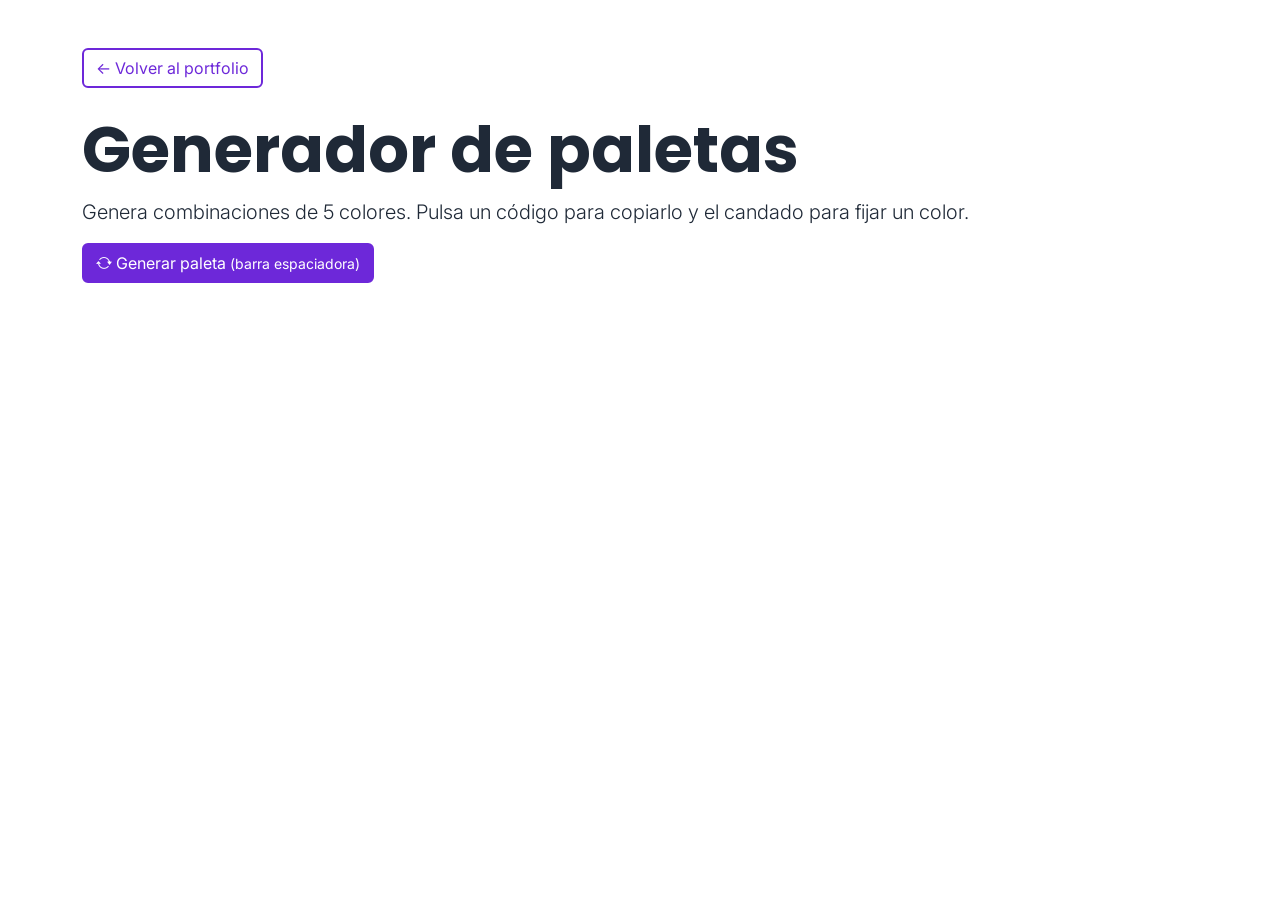
==== paletas/index.html @ e2b554bf "Create index.html" ====
<!DOCTYPE html>
<html lang="es" data-bs-theme="light">
<head>
  <meta charset="UTF-8">
  <meta name="viewport" content="width=device-width, initial-scale=1">
  <title>Generador de paletas | Manu Carletti</title>
  <meta name="description" content="Generador de paletas de 5 colores con opción de fijar colores y copiar su código.">
  <link href="https://cdn.jsdelivr.net/npm/bootstrap@5.3.3/dist/css/bootstrap.min.css" rel="stylesheet">
  <link href="https://cdn.jsdelivr.net/npm/bootstrap-icons@1.11.3/font/bootstrap-icons.min.css" rel="stylesheet">
  <!-- Reutilizo el tema del portfolio (variables, botones y modo oscuro) -->
  <link href="../css/estilos.css" rel="stylesheet">
  <link href="paletas.css" rel="stylesheet">
</head>
<body>
  <main class="container py-5">
    <a href="../index.html" class="btn btn-outline-principal mb-4">← Volver al portfolio</a>
    <h1 class="titulo-hero">Generador de paletas</h1>
    <p class="lead">Genera combinaciones de 5 colores. Pulsa un código para copiarlo y el candado para fijar un color.</p>

    <button id="btn-generar" class="btn btn-principal mb-4">
      <i class="bi bi-arrow-repeat"></i> Generar paleta <small>(barra espaciadora)</small>
    </button>

    <!-- Las 5 muestras las crea paletas.js -->
    <div id="paleta" class="row g-3"></div>

    <!-- aria-live: los lectores de pantalla anuncian el aviso al copiar -->
    <p id="aviso" class="mt-3" role="status" aria-live="polite"></p>
  </main>

  <script src="paletas.js"></script>
</body>
</html>
---- css/estilos.css ----
/* Tema propio: colores y tipografías en variables para cambiar el aspecto desde un solo sitio */
@import url('https://fonts.googleapis.com/css2?family=Poppins:wght@400;600;700&family=Inter:wght@400;500&display=swap');

:root {
  --color-principal: #6d28d9;
  --color-principal-osc: #5b21b6;
  --color-fondo: #ffffff;
  --color-fondo-alt: #f5f3ff;
  --color-texto: #1f2937;
  --fuente-titulos: 'Poppins', sans-serif;
  --fuente-texto: 'Inter', sans-serif;
}

/* Modo oscuro: Bootstrap añade data-bs-theme="dark" y aquí cambio las variables.
   El acento se aclara porque el morado original casi no se lee sobre fondo oscuro */
[data-bs-theme="dark"] {
  --color-fondo: #111827;
  --color-fondo-alt: #1f2937;
  --color-texto: #e5e7eb;
  --color-principal: #a78bfa;
  --color-principal-osc: #c4b5fd;
}

html { scroll-behavior: smooth; }

body {
  font-family: var(--fuente-texto);
  background: var(--color-fondo);
  color: var(--color-texto);
}

h1, h2, h3, h4, .navbar-brand { font-family: var(--fuente-titulos); }

/* Evita que el menú fijo tape el título al saltar a una sección */
section { scroll-margin-top: 70px; }

/* Menú con mis colores para que también cambie en modo oscuro */
.barra-nav {
  background: var(--color-fondo);
  box-shadow: 0 2px 10px rgba(0,0,0,.08);
}
.barra-nav .nav-link, .barra-nav .navbar-brand { color: var(--color-texto); }
.barra-nav .nav-link:hover { color: var(--color-principal); }

/* clamp(mínimo, ideal, máximo): el título se adapta al ancho sin media queries */
.titulo-hero { font-size: clamp(2.2rem, 6vw, 4rem); font-weight: 700; }
.etiqueta { color: var(--color-principal); font-weight: 600; margin-bottom: .25rem; }

.seccion { padding: 5rem 0; }
.seccion-alt { background: var(--color-fondo-alt); }
.titulo-seccion {
  font-size: clamp(1.6rem, 4vw, 2.4rem);
  margin-bottom: 2rem;
}
/* Subrayado decorativo hecho solo con CSS */
.titulo-seccion::after {
  content: "";
  display: block;
  width: 60px; height: 4px;
  background: var(--color-principal);
  margin-top: .5rem;
  border-radius: 2px;
}
.text-center .titulo-seccion::after { margin-inline: auto; }

/* Botones propios para sustituir el azul de Bootstrap */
.btn-principal {
  background: var(--color-principal);
  color: #fff;
  border: 2px solid var(--color-principal);
}
.btn-principal:hover {
  background: var(--color-principal-osc);
  border-color: var(--color-principal-osc);
  color: #fff;
}
.btn-outline-principal {
  color: var(--color-principal);
  border: 2px solid var(--color-principal);
}
.btn-outline-principal:hover { background: var(--color-principal); color: #fff; }

/* Tarjetas con sombra en vez de borde; sube un poco al pasar el ratón */
.tarjeta-proyecto {
  background: var(--color-fondo);
  border: none;
  box-shadow: 0 4px 14px rgba(0,0,0,.1);
  transition: transform .25s ease, box-shadow .25s ease;
}
.tarjeta-proyecto:hover {
  transform: translateY(-6px);
  box-shadow: 0 10px 24px rgba(0,0,0,.18);
}
.etiqueta-tec { background: var(--color-principal); }

.habilidad {
  padding: 1.5rem 1rem;
  border-radius: 12px;
  background: var(--color-fondo-alt);
}
.habilidad i { font-size: 2.5rem; color: var(--color-principal); }

.pie { background: var(--color-fondo-alt); }
.pie a { color: var(--color-principal); }

/* Responsive: solo en móvil (menos de 768 px) reduzco el espaciado vertical */
@media (max-width: 767.98px) {
  .seccion { padding: 3rem 0; }
}
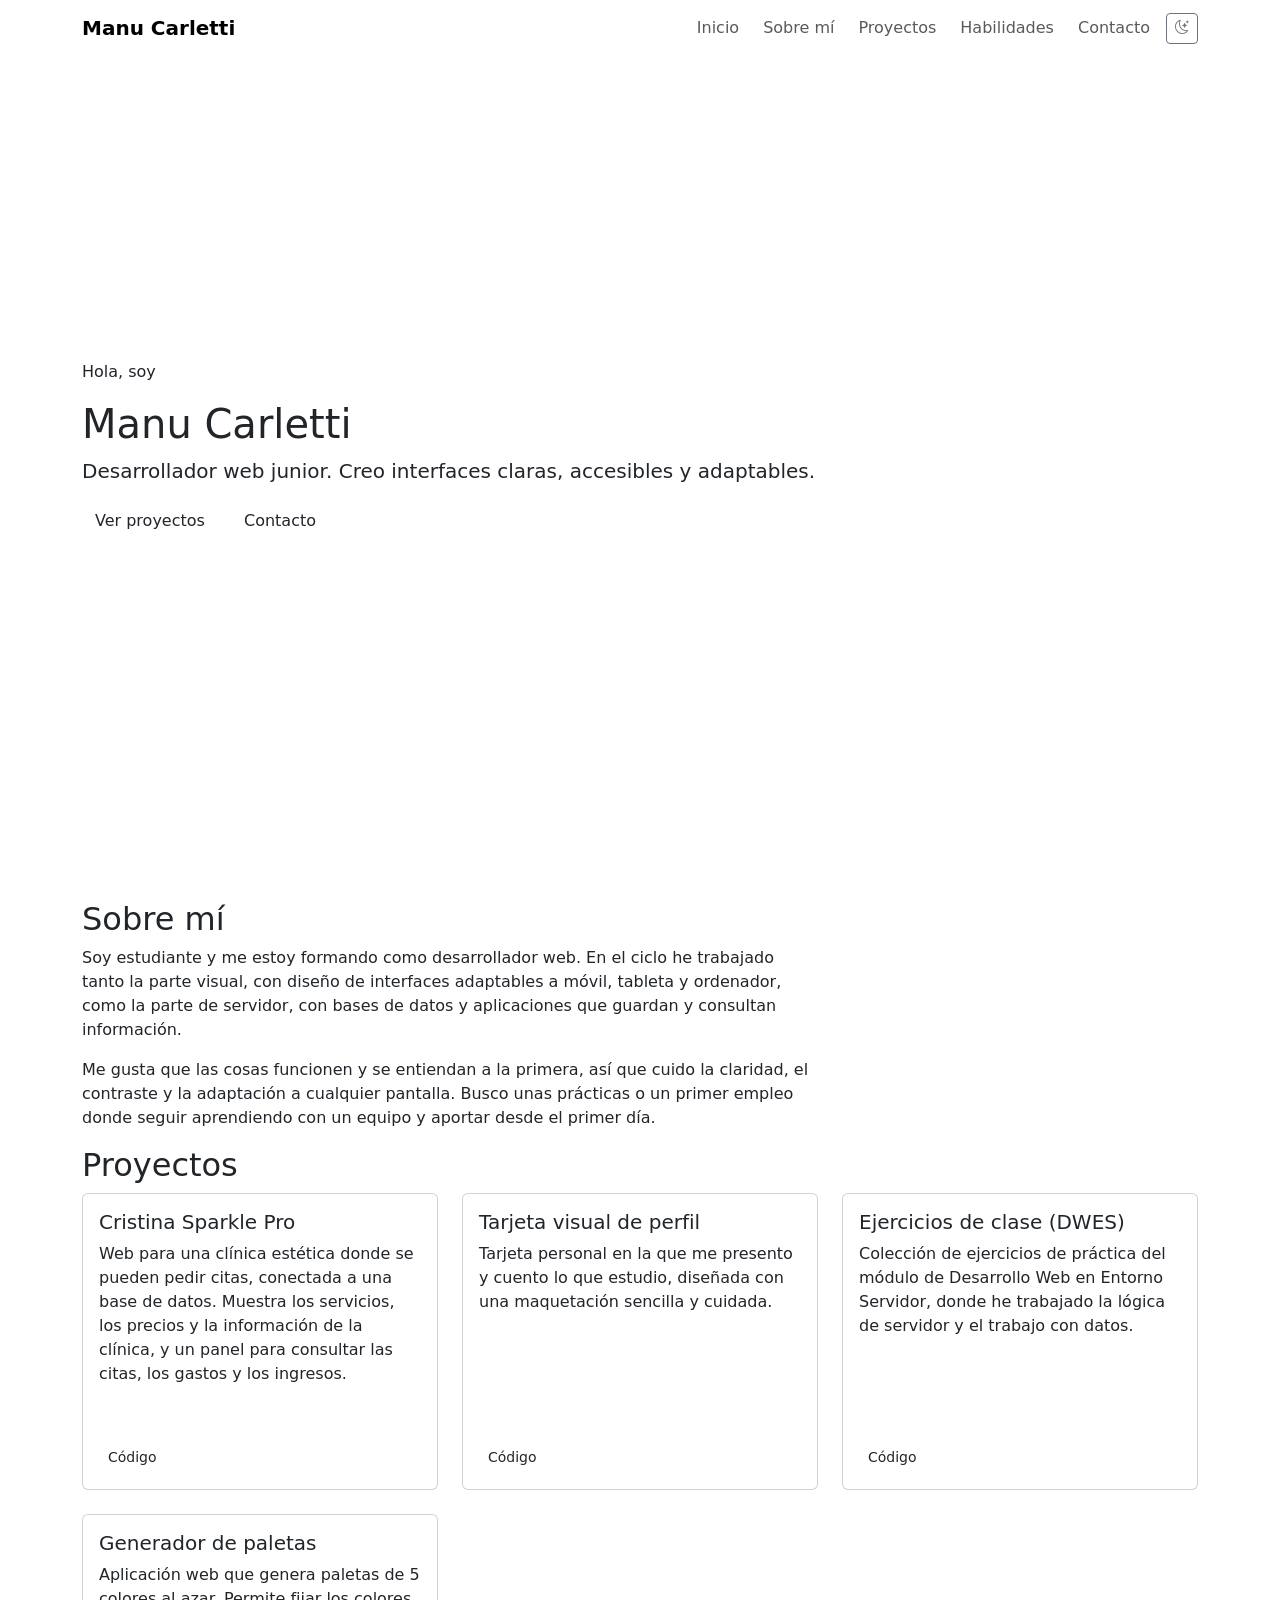
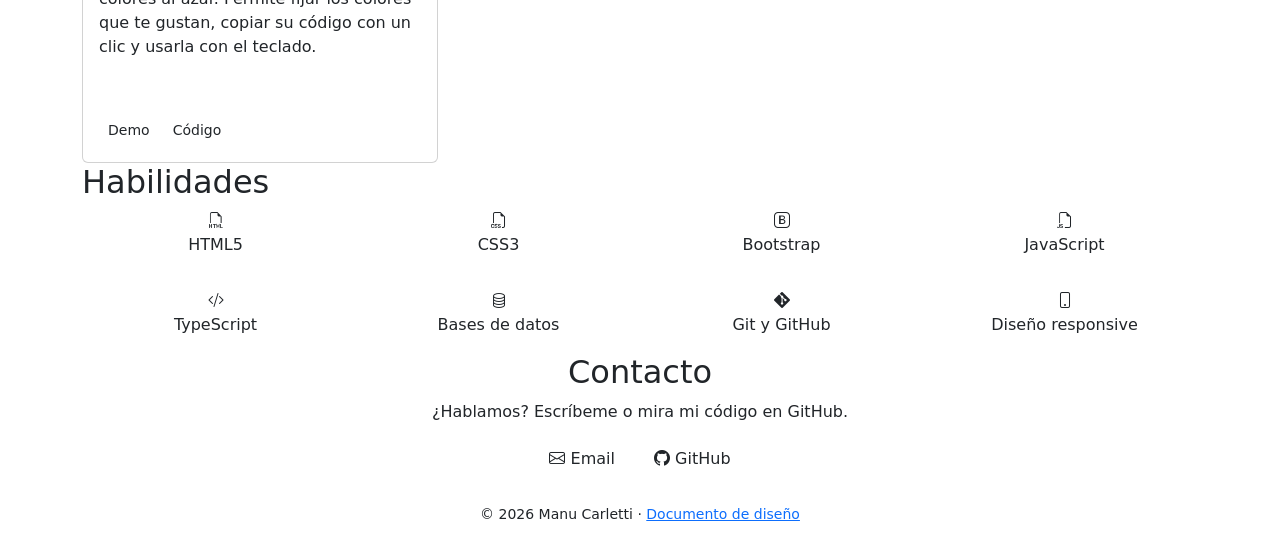
==== commit 9792e849: "Update index.html" ====
--- a/paletas/index.html
+++ b/paletas/index.html
@@ -2,32 +2,197 @@
 <html lang="es" data-bs-theme="light">
 <head>
   <meta charset="UTF-8">
+  <!-- Necesaria para que la web se adapte al móvil -->
   <meta name="viewport" content="width=device-width, initial-scale=1">
-  <title>Generador de paletas | Manu Carletti</title>
-  <meta name="description" content="Generador de paletas de 5 colores con opción de fijar colores y copiar su código.">
+  <title>Manu Carletti | Desarrollador Web</title>
+  <meta name="description" content="Portfolio de Manu Carletti, desarrollador web junior. Proyectos, habilidades y contacto.">
+  <!-- Open Graph: tarjeta al compartir el enlace en redes -->
+  <meta property="og:title" content="Manu Carletti | Desarrollador Web">
+  <meta property="og:description" content="Mira mis proyectos y habilidades.">
+  <meta property="og:url" content="https://manucarletti07-oss.github.io">
+  <!-- Bootstrap, el único framework, con la versión fijada -->
   <link href="https://cdn.jsdelivr.net/npm/bootstrap@5.3.3/dist/css/bootstrap.min.css" rel="stylesheet">
   <link href="https://cdn.jsdelivr.net/npm/bootstrap-icons@1.11.3/font/bootstrap-icons.min.css" rel="stylesheet">
-  <!-- Reutilizo el tema del portfolio (variables, botones y modo oscuro) -->
-  <link href="../css/estilos.css" rel="stylesheet">
-  <link href="paletas.css" rel="stylesheet">
+  <!-- Mi CSS va el último para poder sobrescribir Bootstrap -->
+  <link href="css/estilos.css" rel="stylesheet">
 </head>
 <body>
-  <main class="container py-5">
-    <a href="../index.html" class="btn btn-outline-principal mb-4">← Volver al portfolio</a>
-    <h1 class="titulo-hero">Generador de paletas</h1>
-    <p class="lead">Genera combinaciones de 5 colores. Pulsa un código para copiarlo y el candado para fijar un color.</p>
 
-    <button id="btn-generar" class="btn btn-principal mb-4">
-      <i class="bi bi-arrow-repeat"></i> Generar paleta <small>(barra espaciadora)</small>
-    </button>
+  <!-- Menú: hamburguesa en móvil y completo desde 768 px; fijo al hacer scroll -->
+  <header>
+    <nav class="navbar navbar-expand-md fixed-top barra-nav">
+      <div class="container">
+        <a class="navbar-brand fw-bold" href="#inicio">Manu Carletti</a>
+        <button class="navbar-toggler" type="button" data-bs-toggle="collapse"
+                data-bs-target="#menu" aria-controls="menu" aria-expanded="false"
+                aria-label="Abrir menú">
+          <span class="navbar-toggler-icon"></span>
+        </button>
+        <div class="collapse navbar-collapse" id="menu">
+          <ul class="navbar-nav ms-auto align-items-md-center gap-md-2">
+            <li class="nav-item"><a class="nav-link" href="#inicio">Inicio</a></li>
+            <li class="nav-item"><a class="nav-link" href="#sobre-mi">Sobre mí</a></li>
+            <li class="nav-item"><a class="nav-link" href="#proyectos">Proyectos</a></li>
+            <li class="nav-item"><a class="nav-link" href="#habilidades">Habilidades</a></li>
+            <li class="nav-item"><a class="nav-link" href="#contacto">Contacto</a></li>
+            <li class="nav-item">
+              <!-- Botón de modo claro/oscuro (js/main.js); aria-label porque solo tiene icono -->
+              <button id="btn-tema" class="btn btn-sm btn-outline-secondary" aria-label="Cambiar entre modo claro y oscuro">
+                <i class="bi bi-moon-stars"></i>
+              </button>
+            </li>
+          </ul>
+        </div>
+      </div>
+    </nav>
+  </header>
 
-    <!-- Las 5 muestras las crea paletas.js -->
-    <div id="paleta" class="row g-3"></div>
+  <main>
 
-    <!-- aria-live: los lectores de pantalla anuncian el aviso al copiar -->
-    <p id="aviso" class="mt-3" role="status" aria-live="polite"></p>
+    <!-- Inicio: ocupa toda la pantalla y centra el contenido -->
+    <section id="inicio" class="hero d-flex align-items-center min-vh-100">
+      <div class="container">
+        <div class="row">
+          <div class="col-lg-8">
+            <p class="etiqueta">Hola, soy</p>
+            <h1 class="titulo-hero">Manu Carletti</h1>
+            <p class="lead">Desarrollador web junior. Creo interfaces claras, accesibles y adaptables.</p>
+            <a href="#proyectos" class="btn btn-principal me-2">Ver proyectos</a>
+            <a href="#contacto" class="btn btn-outline-principal">Contacto</a>
+          </div>
+        </div>
+      </div>
+    </section>
+
+    <section id="sobre-mi" class="seccion">
+      <div class="container">
+        <h2 class="titulo-seccion">Sobre mí</h2>
+        <div class="row">
+          <!-- col-lg-8: líneas más cortas en ordenador para leer mejor -->
+          <div class="col-lg-8">
+            <p>Soy estudiante y me estoy formando como desarrollador web. En el ciclo he trabajado tanto la parte visual, con diseño de interfaces adaptables a móvil, tableta y ordenador, como la parte de servidor, con bases de datos y aplicaciones que guardan y consultan información.</p>
+            <p>Me gusta que las cosas funcionen y se entiendan a la primera, así que cuido la claridad, el contraste y la adaptación a cualquier pantalla. Busco unas prácticas o un primer empleo donde seguir aprendiendo con un equipo y aportar desde el primer día.</p>
+          </div>
+        </div>
+      </div>
+    </section>
+
+    <!-- Proyectos: 1 columna en móvil (col-12), 2 en tableta (col-md-6) y 3 en ordenador (col-lg-4) -->
+    <section id="proyectos" class="seccion seccion-alt">
+      <div class="container">
+        <h2 class="titulo-seccion">Proyectos</h2>
+        <div class="row g-4">
+
+          <div class="col-12 col-md-6 col-lg-4">
+            <!-- h-100 iguala la altura de las tarjetas; mt-auto deja los botones abajo -->
+            <article class="card h-100 tarjeta-proyecto">
+              <div class="card-body d-flex flex-column">
+                <h3 class="h5 card-title">Cristina Sparkle Pro</h3>
+                <p class="card-text">Web para una clínica estética donde se pueden pedir citas, conectada a una base de datos. Muestra los servicios, los precios y la información de la clínica, y un panel para consultar las citas, los gastos y los ingresos.</p>
+                <p class="mb-3">
+                  <span class="badge etiqueta-tec">TypeScript</span>
+                  <span class="badge etiqueta-tec">Base de datos</span>
+                </p>
+                <div class="mt-auto">
+                  <a href="https://github.com/manucarletti07-oss/cristina-sparkle-pro" class="btn btn-sm btn-principal" target="_blank" rel="noopener">Código</a>
+                </div>
+              </div>
+            </article>
+          </div>
+
+          <div class="col-12 col-md-6 col-lg-4">
+            <article class="card h-100 tarjeta-proyecto">
+              <div class="card-body d-flex flex-column">
+                <h3 class="h5 card-title">Tarjeta visual de perfil</h3>
+                <p class="card-text">Tarjeta personal en la que me presento y cuento lo que estudio, diseñada con una maquetación sencilla y cuidada.</p>
+                <p class="mb-3">
+                  <span class="badge etiqueta-tec">HTML</span>
+                  <span class="badge etiqueta-tec">CSS</span>
+                </p>
+                <div class="mt-auto">
+                  <a href="https://github.com/manucarletti07-oss/RepositorioPaginaPerfil" class="btn btn-sm btn-principal" target="_blank" rel="noopener">Código</a>
+                </div>
+              </div>
+            </article>
+          </div>
+
+          <div class="col-12 col-md-6 col-lg-4">
+            <article class="card h-100 tarjeta-proyecto">
+              <div class="card-body d-flex flex-column">
+                <h3 class="h5 card-title">Ejercicios de clase (DWES)</h3>
+                <p class="card-text">Colección de ejercicios de práctica del módulo de Desarrollo Web en Entorno Servidor, donde he trabajado la lógica de servidor y el trabajo con datos.</p>
+                <p class="mb-3">
+                  <span class="badge etiqueta-tec">Entorno servidor</span>
+                </p>
+                <div class="mt-auto">
+                  <a href="https://github.com/manucarletti07-oss/dwes-clase" class="btn btn-sm btn-principal" target="_blank" rel="noopener">Código</a>
+                </div>
+              </div>
+            </article>
+          </div>
+
+          <!-- Proyecto nuevo: vive dentro de este mismo repositorio, en la carpeta paletas/ -->
+          <div class="col-12 col-md-6 col-lg-4">
+            <article class="card h-100 tarjeta-proyecto">
+              <div class="card-body d-flex flex-column">
+                <h3 class="h5 card-title">Generador de paletas</h3>
+                <p class="card-text">Aplicación web que genera paletas de 5 colores al azar. Permite fijar los colores que te gustan, copiar su código con un clic y usarla con el teclado.</p>
+                <p class="mb-3">
+                  <span class="badge etiqueta-tec">HTML</span>
+                  <span class="badge etiqueta-tec">CSS</span>
+                  <span class="badge etiqueta-tec">JavaScript</span>
+                </p>
+                <div class="mt-auto">
+                  <a href="paletas/" class="btn btn-sm btn-principal">Demo</a>
+                  <a href="https://github.com/manucarletti07-oss/manucarletti07-oss.github.io/tree/main/paletas" class="btn btn-sm btn-outline-principal" target="_blank" rel="noopener">Código</a>
+                </div>
+              </div>
+            </article>
+          </div>
+
+        </div>
+      </div>
+    </section>
+
+    <!-- Habilidades: 2 por fila en móvil (col-6) y 4 desde tableta (col-md-3) -->
+    <section id="habilidades" class="seccion">
+      <div class="container">
+        <h2 class="titulo-seccion">Habilidades</h2>
+        <div class="row g-3 text-center">
+          <div class="col-6 col-md-3"><div class="habilidad"><i class="bi bi-filetype-html"></i><p>HTML5</p></div></div>
+          <div class="col-6 col-md-3"><div class="habilidad"><i class="bi bi-filetype-css"></i><p>CSS3</p></div></div>
+          <div class="col-6 col-md-3"><div class="habilidad"><i class="bi bi-bootstrap"></i><p>Bootstrap</p></div></div>
+          <div class="col-6 col-md-3"><div class="habilidad"><i class="bi bi-filetype-js"></i><p>JavaScript</p></div></div>
+          <div class="col-6 col-md-3"><div class="habilidad"><i class="bi bi-code-slash"></i><p>TypeScript</p></div></div>
+          <div class="col-6 col-md-3"><div class="habilidad"><i class="bi bi-database"></i><p>Bases de datos</p></div></div>
+          <div class="col-6 col-md-3"><div class="habilidad"><i class="bi bi-git"></i><p>Git y GitHub</p></div></div>
+          <div class="col-6 col-md-3"><div class="habilidad"><i class="bi bi-phone"></i><p>Diseño responsive</p></div></div>
+        </div>
+      </div>
+    </section>
+
+    <!-- Contacto: sin teléfono ni dirección por privacidad -->
+    <section id="contacto" class="seccion seccion-alt">
+      <div class="container text-center">
+        <h2 class="titulo-seccion">Contacto</h2>
+        <p>¿Hablamos? Escríbeme o mira mi código en GitHub.</p>
+        <a href="mailto:m.carletti@vigarafp.es" class="btn btn-principal me-2 mb-2">
+          <i class="bi bi-envelope"></i> Email
+        </a>
+        <a href="https://github.com/manucarletti07-oss" class="btn btn-outline-principal mb-2" target="_blank" rel="noopener">
+          <i class="bi bi-github"></i> GitHub
+        </a>
+      </div>
+    </section>
+
   </main>
 
-  <script src="paletas.js"></script>
+  <footer class="pie text-center py-3">
+    <small>© 2026 Manu Carletti · <a href="diseno.html">Documento de diseño</a></small>
+  </footer>
+
+  <!-- Scripts al final para no bloquear la carga -->
+  <script src="https://cdn.jsdelivr.net/npm/bootstrap@5.3.3/dist/js/bootstrap.bundle.min.js"></script>
+  <script src="js/main.js"></script>
 </body>
 </html>
